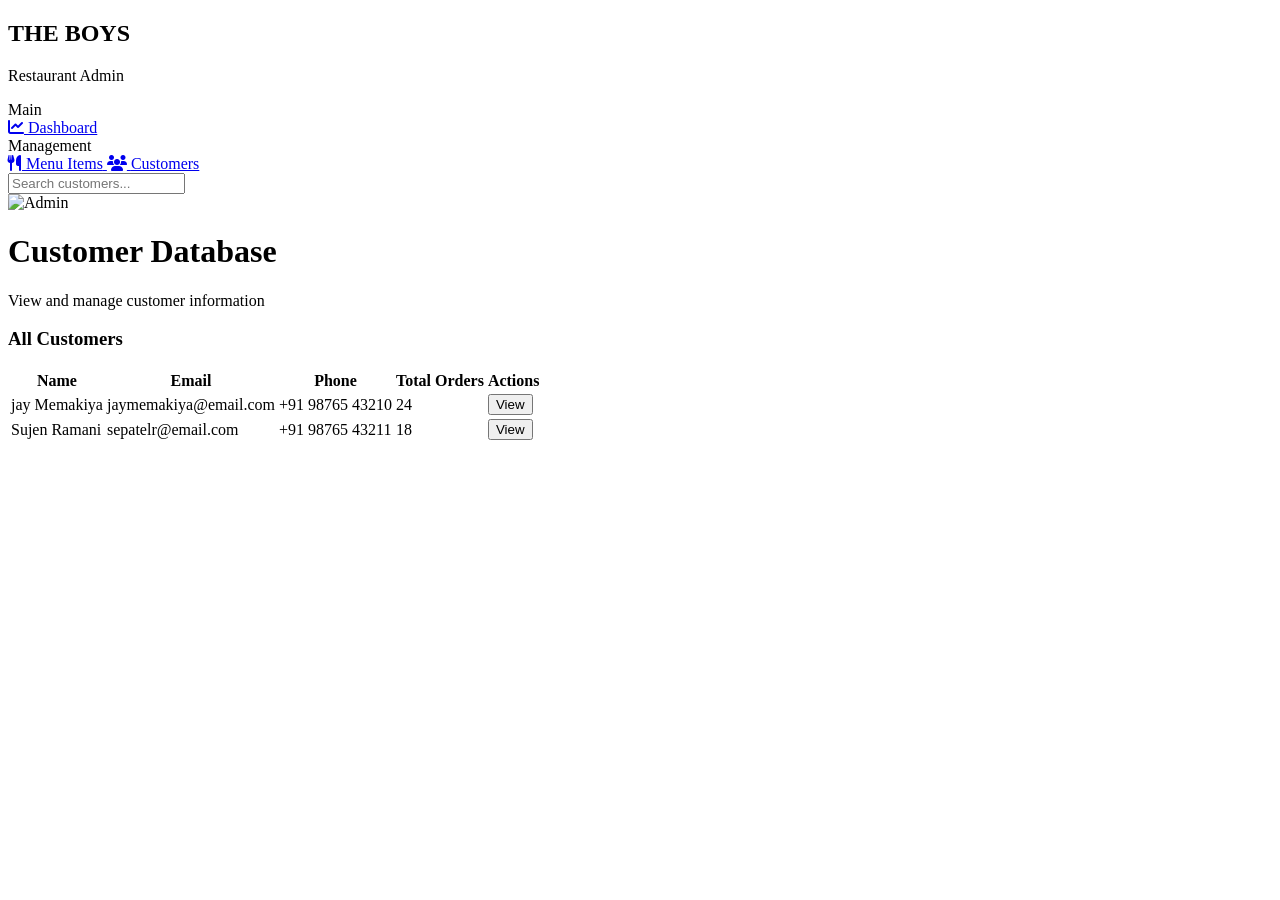
==== customers.html @ 30c4931a "Add files via upload" ====
<!DOCTYPE html>
<html lang="en">
<head>
    <meta charset="UTF-8">
    <meta name="viewport" content="width=device-width, initial-scale=1.0">
    <title>Customers - THE BOYS Restaurant Admin</title>
    <link rel="stylesheet" href="../css/admin-style.css">
    <link rel="stylesheet" href="https://cdnjs.cloudflare.com/ajax/libs/font-awesome/6.4.0/css/all.min.css">
</head>
<body>
    
    <div class="admin-container">
        <aside class="admin-sidebar">
            <div class="sidebar-brand">
                <h2>THE BOYS</h2>
                <p>Restaurant Admin</p>
            </div>
            <nav class="sidebar-menu">
                <div class="menu-section">
                    <div class="menu-section-title">Main</div>
                    <a href="dashboard.html" class="menu-item">
                        <i class="fas fa-chart-line"></i>
                        <span>Dashboard</span>
                    </a>
                </div>
                <div class="menu-section">
                    <div class="menu-section-title">Management</div>
                    <a href="menu-management.html" class="menu-item">
                        <i class="fas fa-utensils"></i>
                        <span>Menu Items</span>
                    </a>
                    <a href="customers.html" class="menu-item active">
                        <i class="fas fa-users"></i>
                        <span>Customers</span>
                    </a>
                </div>
            </nav>
        </aside>

        <main class="admin-main">
            <div class="admin-topbar">
                <div class="topbar-search">
                    <input type="text" placeholder="Search customers...">
                </div>
                <div class="topbar-actions">
                    <div class="admin-user">
                        <img src="https://images.unsplash.com/photo-1472099645785-5658abf4ff4e?w=100&q=80" alt="Admin">
                    </div>
                </div>
            </div>

            <div class="admin-content">
                <div class="content-header">
                    <h1>Customer Database</h1>
                    <p>View and manage customer information</p>
                </div>

                <div class="data-table-container">
                    <div class="table-header">
                        <h3>All Customers</h3>
                    </div>
                    <table class="data-table">
                        <thead>
                            <tr>
                                <th>Name</th>
                                <th>Email</th>
                                <th>Phone</th>
                                <th>Total Orders</th>
                                <th>Actions</th>
                            </tr>
                        </thead>
                        <tbody>
                            <tr>
                                <td>jay Memakiya</td>
                                <td>jaymemakiya@email.com</td>
                                <td>+91 98765 43210</td>
                                <td>24</td>
                                <td><button class="btn btn-sm btn-primary">View</button></td>
                            </tr>
                            <tr>
                                <td>Sujen Ramani</td>
                                <td>sepatelr@email.com</td>
                                <td>+91 98765 43211</td>
                                <td>18</td>
                                <td><button class="btn btn-sm btn-primary">View</button></td>
                            </tr>
                        </tbody>
                    </table>
                </div>
            </div>
        </main>
    </div>

</body>
</html>
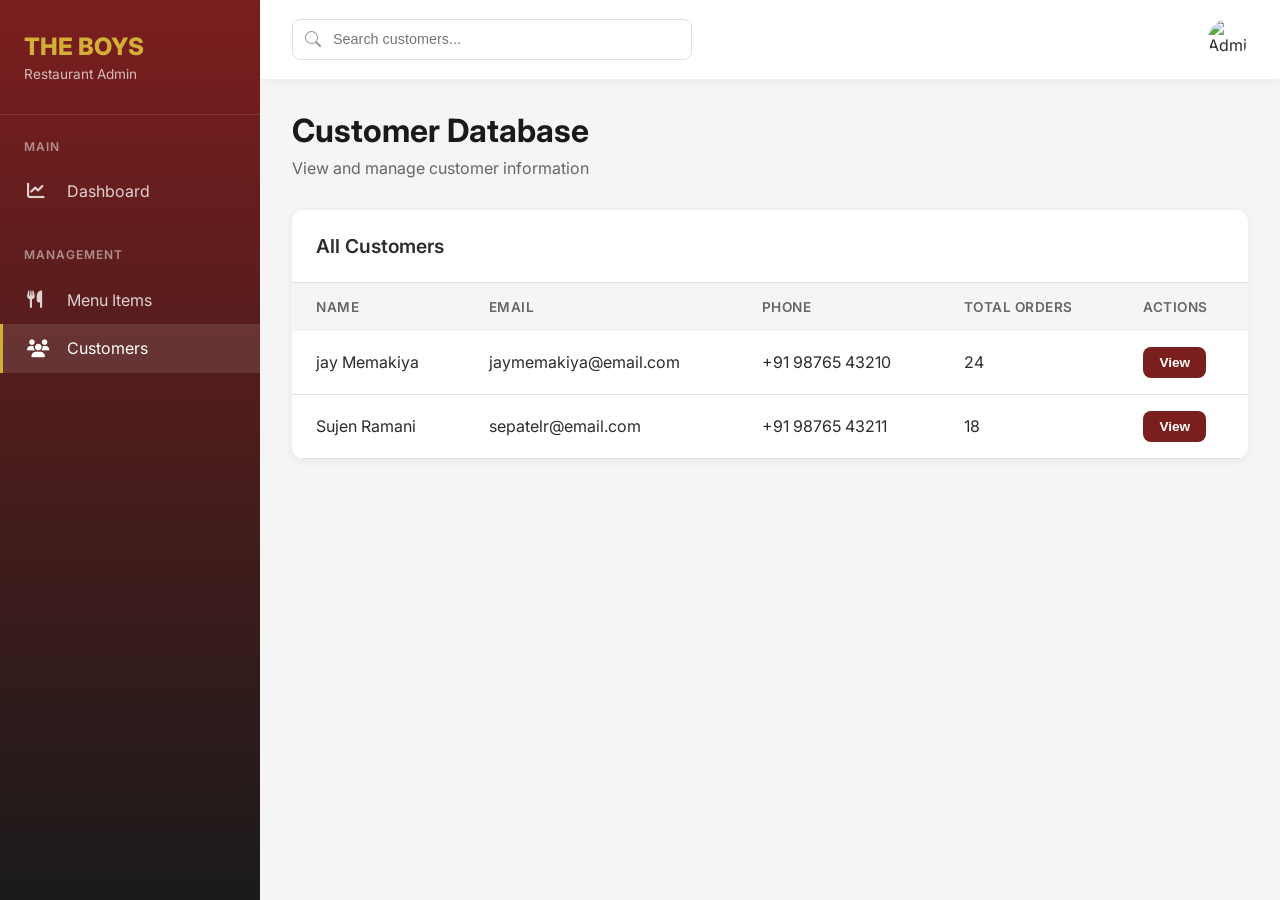
==== commit bd8ab316: "Update customers.html" ====
--- a/customers.html
+++ b/customers.html
@@ -4,7 +4,7 @@
     <meta charset="UTF-8">
     <meta name="viewport" content="width=device-width, initial-scale=1.0">
     <title>Customers - THE BOYS Restaurant Admin</title>
-    <link rel="stylesheet" href="../css/admin-style.css">
+    <link rel="stylesheet" href="admin-style.css">
     <link rel="stylesheet" href="https://cdnjs.cloudflare.com/ajax/libs/font-awesome/6.4.0/css/all.min.css">
 </head>
 <body>
--- a/admin-style.css
+++ b/admin-style.css
@@ -0,0 +1,430 @@
+/* ========================================
+   KEVAl RESTAURANT - ADMIN PANEL STYLES
+   Dashboard Management System
+   ======================================== */
+
+@import url('https://fonts.googleapis.com/css2?family=Inter:wght@300;400;500;600;700;800&display=swap');
+
+:root {
+    --admin-primary: #7B1E1E;
+    --admin-secondary: #A52A2A;
+    --admin-gold: #D4AF37;
+    --admin-dark: #1A1A1A;
+    --admin-gray: #F5F5F5;
+    --admin-white: #FFFFFF;
+    --admin-text: #2C2C2C;
+    --admin-border: #E0E0E0;
+    --admin-success: #10B981;
+    --admin-warning: #F59E0B;
+    --admin-danger: #EF4444;
+    --admin-info: #3B82F6;
+    --sidebar-width: 260px;
+}
+
+* {
+    margin: 0;
+    padding: 0;
+    box-sizing: border-box;
+}
+
+body {
+    font-family: 'Inter', sans-serif;
+    background: var(--admin-gray);
+    color: var(--admin-text);
+}
+
+/* ========================================
+   ADMIN LAYOUT
+   ======================================== */
+.admin-container {
+    display: flex;
+    min-height: 100vh;
+}
+
+/* Sidebar */
+.admin-sidebar {
+    width: var(--sidebar-width);
+    background: linear-gradient(180deg, var(--admin-primary), var(--admin-dark));
+    color: var(--admin-white);
+    position: fixed;
+    height: 100vh;
+    overflow-y: auto;
+    z-index: 100;
+}
+
+.sidebar-brand {
+    padding: 2rem 1.5rem;
+    border-bottom: 1px solid rgba(255, 255, 255, 0.1);
+}
+
+.sidebar-brand h2 {
+    font-size: 1.5rem;
+    font-weight: 800;
+    color: var(--admin-gold);
+}
+
+.sidebar-brand p {
+    font-size: 0.85rem;
+    color: rgba(255, 255, 255, 0.7);
+    margin-top: 0.3rem;
+}
+
+.sidebar-menu {
+    padding: 1.5rem 0;
+}
+
+.menu-section {
+    margin-bottom: 2rem;
+}
+
+.menu-section-title {
+    padding: 0 1.5rem;
+    font-size: 0.75rem;
+    font-weight: 600;
+    text-transform: uppercase;
+    letter-spacing: 1px;
+    color: rgba(255, 255, 255, 0.5);
+    margin-bottom: 0.8rem;
+}
+
+.menu-item {
+    display: flex;
+    align-items: center;
+    padding: 0.9rem 1.5rem;
+    color: rgba(255, 255, 255, 0.8);
+    text-decoration: none;
+    transition: all 0.3s ease;
+    border-left: 3px solid transparent;
+}
+
+.menu-item:hover,
+.menu-item.active {
+    background: rgba(255, 255, 255, 0.1);
+    color: var(--admin-white);
+    border-left-color: var(--admin-gold);
+}
+
+.menu-item i {
+    width: 24px;
+    margin-right: 1rem;
+    font-size: 1.1rem;
+}
+
+/* Main Content */
+.admin-main {
+    flex: 1;
+    margin-left: var(--sidebar-width);
+    min-height: 100vh;
+}
+
+/* Top Bar */
+.admin-topbar {
+    background: var(--admin-white);
+    padding: 1.2rem 2rem;
+    display: flex;
+    justify-content: space-between;
+    align-items: center;
+    box-shadow: 0 2px 10px rgba(0, 0, 0, 0.05);
+    position: sticky;
+    top: 0;
+    z-index: 50;
+}
+
+.topbar-search {
+    flex: 1;
+    max-width: 400px;
+}
+
+.topbar-search input {
+    width: 100%;
+    padding: 0.7rem 1rem 0.7rem 2.5rem;
+    border: 1px solid var(--admin-border);
+    border-radius: 8px;
+    font-size: 0.9rem;
+    background: url("data:image/svg+xml,%3Csvg xmlns='http://www.w3.org/2000/svg' width='16' height='16' fill='%23999' viewBox='0 0 16 16'%3E%3Cpath d='M11.742 10.344a6.5 6.5 0 1 0-1.397 1.398h-.001c.03.04.062.078.098.115l3.85 3.85a1 1 0 0 0 1.415-1.414l-3.85-3.85a1.007 1.007 0 0 0-.115-.1zM12 6.5a5.5 5.5 0 1 1-11 0 5.5 5.5 0 0 1 11 0z'/%3E%3C/svg%3E") no-repeat 12px center;
+}
+
+.topbar-actions {
+    display: flex;
+    gap: 1.5rem;
+    align-items: center;
+}
+
+.topbar-icon {
+    position: relative;
+    cursor: pointer;
+    color: var(--admin-text);
+    font-size: 1.2rem;
+    transition: color 0.3s;
+}
+
+.topbar-icon:hover {
+    color: var(--admin-primary);
+}
+
+.notification-badge {
+    position: absolute;
+    top: -5px;
+    right: -5px;
+    background: var(--admin-danger);
+    color: white;
+    font-size: 0.7rem;
+    padding: 2px 5px;
+    border-radius: 10px;
+    font-weight: 600;
+}
+
+.admin-user {
+    display: flex;
+    align-items: center;
+    gap: 0.8rem;
+    cursor: pointer;
+}
+
+.admin-user img {
+    width: 40px;
+    height: 40px;
+    border-radius: 50%;
+    object-fit: cover;
+}
+
+/* Content Area */
+.admin-content {
+    padding: 2rem;
+}
+
+.content-header {
+    margin-bottom: 2rem;
+}
+
+.content-header h1 {
+    font-size: 2rem;
+    font-weight: 700;
+    color: var(--admin-dark);
+    margin-bottom: 0.5rem;
+}
+
+.content-header p {
+    color: #666;
+}
+
+/* Stats Cards */
+.stats-grid {
+    display: grid;
+    grid-template-columns: repeat(auto-fit, minmax(250px, 1fr));
+    gap: 1.5rem;
+    margin-bottom: 2rem;
+}
+
+.stat-card {
+    background: var(--admin-white);
+    padding: 1.8rem;
+    border-radius: 12px;
+    box-shadow: 0 2px 8px rgba(0, 0, 0, 0.06);
+    transition: transform 0.3s, box-shadow 0.3s;
+}
+
+.stat-card:hover {
+    transform: translateY(-5px);
+    box-shadow: 0 8px 20px rgba(0, 0, 0, 0.1);
+}
+
+.stat-header {
+    display: flex;
+    justify-content: space-between;
+    align-items: center;
+    margin-bottom: 1rem;
+}
+
+.stat-icon {
+    width: 50px;
+    height: 50px;
+    border-radius: 10px;
+    display: flex;
+    align-items: center;
+    justify-content: center;
+    font-size: 1.5rem;
+    color: white;
+}
+
+.stat-icon.primary { background: var(--admin-primary); }
+.stat-icon.success { background: var(--admin-success); }
+.stat-icon.warning { background: var(--admin-warning); }
+.stat-icon.info { background: var(--admin-info); }
+
+.stat-value {
+    font-size: 2rem;
+    font-weight: 700;
+    color: var(--admin-dark);
+    margin-bottom: 0.3rem;
+}
+
+.stat-label {
+    color: #666;
+    font-size: 0.9rem;
+}
+
+.stat-change {
+    font-size: 0.85rem;
+    margin-top: 0.5rem;
+}
+
+.stat-change.positive {
+    color: var(--admin-success);
+}
+
+.stat-change.negative {
+    color: var(--admin-danger);
+}
+
+/* Data Table */
+.data-table-container {
+    background: var(--admin-white);
+    border-radius: 12px;
+    box-shadow: 0 2px 8px rgba(0, 0, 0, 0.06);
+    overflow: hidden;
+}
+
+.table-header {
+    padding: 1.5rem;
+    border-bottom: 1px solid var(--admin-border);
+    display: flex;
+    justify-content: space-between;
+    align-items: center;
+}
+
+.table-header h3 {
+    font-size: 1.2rem;
+    font-weight: 600;
+}
+
+.data-table {
+    width: 100%;
+    border-collapse: collapse;
+}
+
+.data-table thead {
+    background: var(--admin-gray);
+}
+
+.data-table th {
+    padding: 1rem 1.5rem;
+    text-align: left;
+    font-weight: 600;
+    font-size: 0.85rem;
+    text-transform: uppercase;
+    letter-spacing: 0.5px;
+    color: #666;
+}
+
+.data-table td {
+    padding: 1rem 1.5rem;
+    border-bottom: 1px solid var(--admin-border);
+}
+
+.data-table tbody tr:hover {
+    background: #FAFAFA;
+}
+
+/* Buttons */
+.btn {
+    padding: 0.7rem 1.5rem;
+    border: none;
+    border-radius: 8px;
+    font-weight: 600;
+    font-size: 0.9rem;
+    cursor: pointer;
+    transition: all 0.3s;
+    display: inline-flex;
+    align-items: center;
+    gap: 0.5rem;
+}
+
+.btn-primary {
+    background: var(--admin-primary);
+    color: white;
+}
+
+.btn-primary:hover {
+    background: var(--admin-secondary);
+}
+
+.btn-success {
+    background: var(--admin-success);
+    color: white;
+}
+
+.btn-danger {
+    background: var(--admin-danger);
+    color: white;
+}
+
+.btn-sm {
+    padding: 0.5rem 1rem;
+    font-size: 0.85rem;
+}
+
+/* Status Badge */
+.status-badge {
+    padding: 0.4rem 0.8rem;
+    border-radius: 20px;
+    font-size: 0.8rem;
+    font-weight: 600;
+    display: inline-block;
+}
+
+.status-badge.confirmed {
+    background: #D1FAE5;
+    color: #065F46;
+}
+
+.status-badge.pending {
+    background: #FEF3C7;
+    color: #92400E;
+}
+
+.status-badge.cancelled {
+    background: #FEE2E2;
+    color: #991B1B;
+}
+
+/* Form Styles */
+.form-group {
+    margin-bottom: 1.5rem;
+}
+
+.form-group label {
+    display: block;
+    margin-bottom: 0.5rem;
+    font-weight: 600;
+    color: var(--admin-dark);
+}
+
+.form-control {
+    width: 100%;
+    padding: 0.8rem;
+    border: 1px solid var(--admin-border);
+    border-radius: 8px;
+    font-size: 0.95rem;
+    font-family: 'Inter', sans-serif;
+}
+
+.form-control:focus {
+    outline: none;
+    border-color: var(--admin-primary);
+}
+
+/* Responsive */
+@media (max-width: 968px) {
+    .admin-sidebar {
+        transform: translateX(-100%);
+    }
+    
+    .admin-main {
+        margin-left: 0;
+    }
+    
+    .stats-grid {
+        grid-template-columns: 1fr;
+    }
+}
